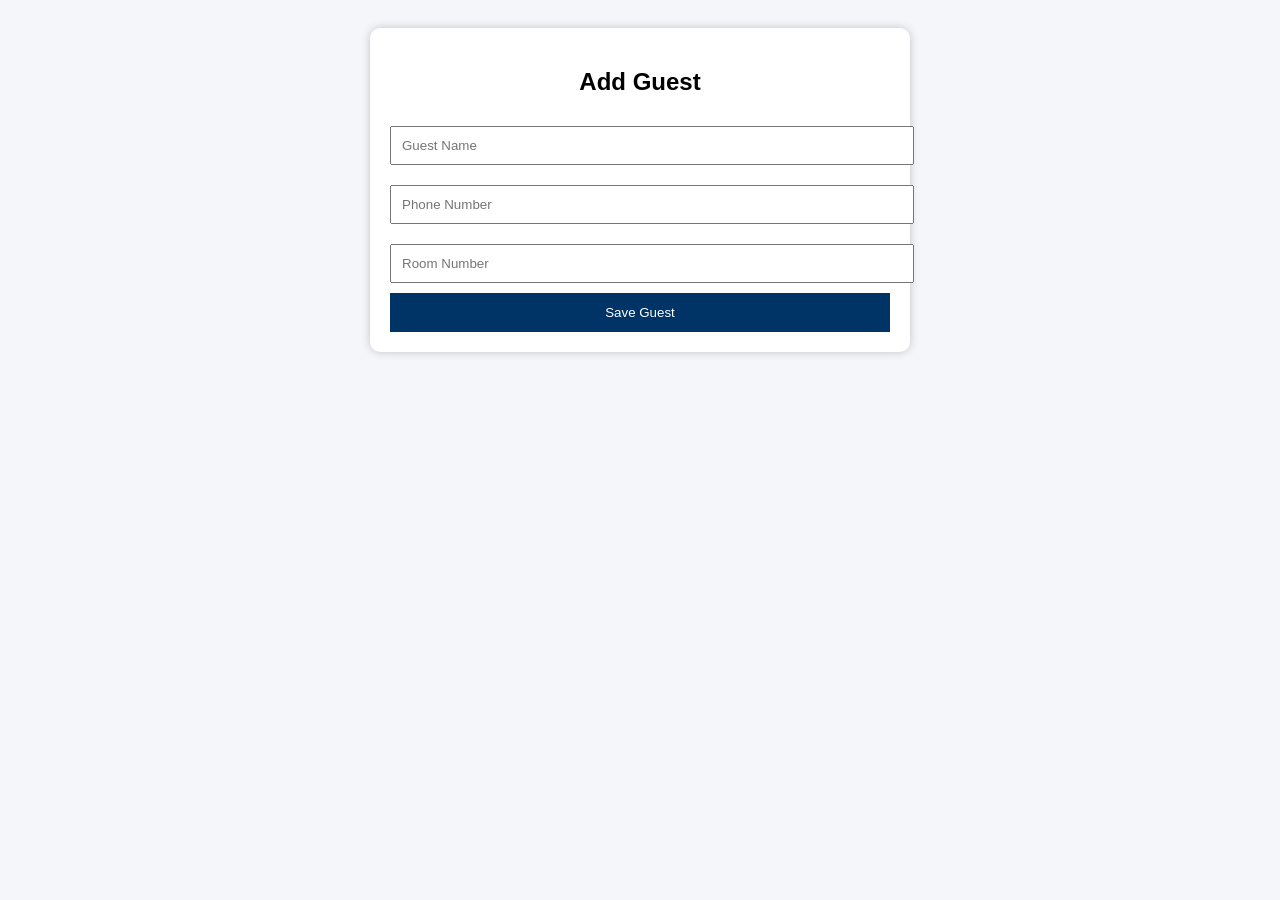
==== add-guest.html @ 11387197 "Initial GRMS Project" ====
<!DOCTYPE html>
<html>
<head>
<title>Add Guest</title>

<style>
body{
font-family:Arial;
background:#f4f6f9;
padding:20px;
}

.container{
max-width:500px;
margin:auto;
background:white;
padding:20px;
border-radius:10px;
box-shadow:0 0 10px rgba(0,0,0,0.2);
}

h2{
text-align:center;
margin-bottom:20px;
}

input{
width:100%;
padding:10px;
margin:10px 0;
}

button{
width:100%;
padding:12px;
background:#003366;
color:white;
border:none;
cursor:pointer;
}
</style>

</head>

<body>

<div class="container">

<h2>Add Guest</h2>

<input type="text" id="name" placeholder="Guest Name">

<input type="text" id="phone" placeholder="Phone Number">

<input type="number" id="room" placeholder="Room Number">

<button onclick="saveGuest()">
Save Guest
</button>

</div>

<script>

function saveGuest(){

let guest = {
name: document.getElementById("name").value,
phone: document.getElementById("phone").value,
room: document.getElementById("room").value
};

let guests =
JSON.parse(localStorage.getItem("guests")) || [];

guests.push(guest);

localStorage.setItem(
"guests",
JSON.stringify(guests)
);

alert("Guest Saved Successfully");

document.getElementById("name").value="";
document.getElementById("phone").value="";
document.getElementById("room").value="";

}

</script>

</body>
</html>
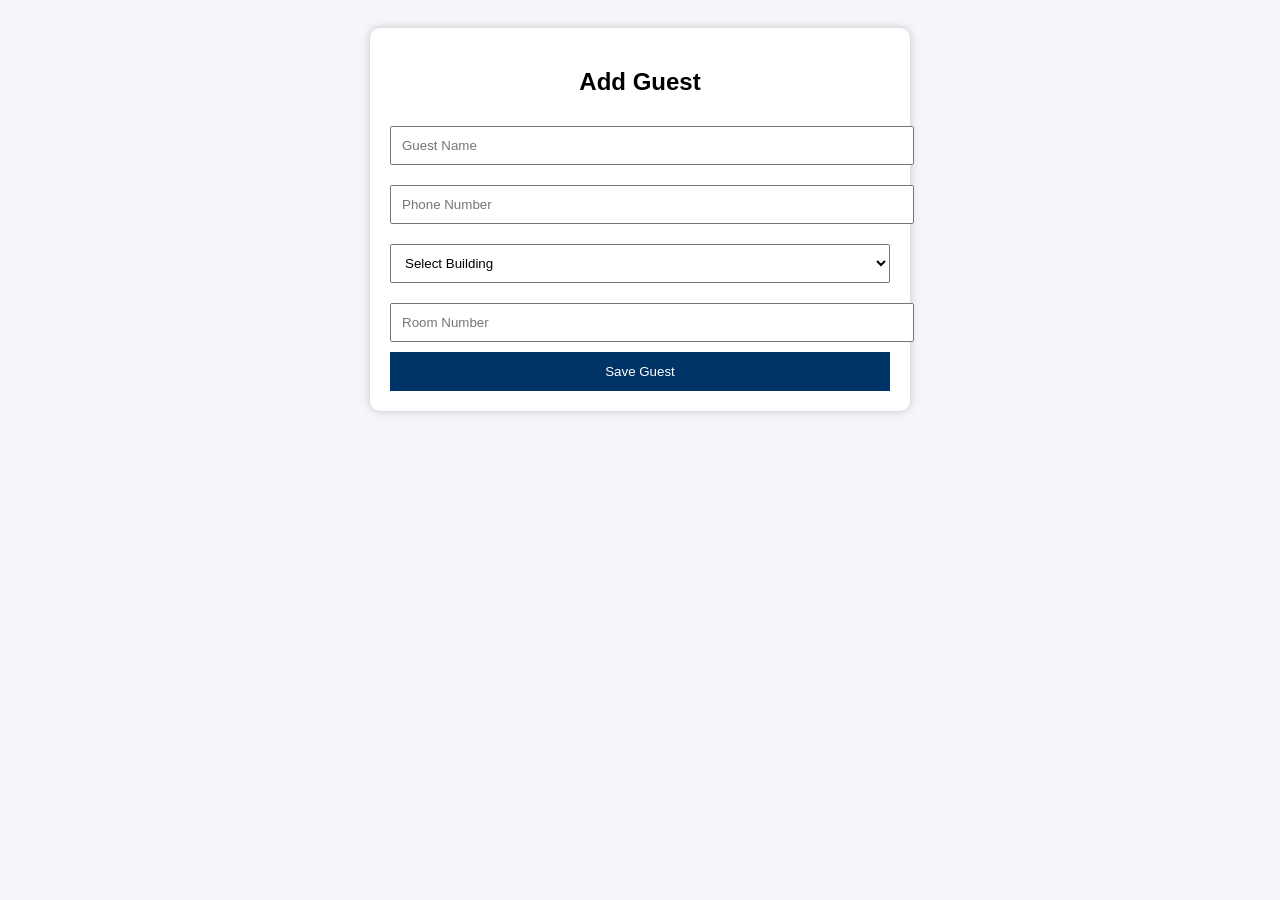
==== commit 316a4af1: "Updated GRMS project" ====
--- a/add-guest.html
+++ b/add-guest.html
@@ -24,7 +24,7 @@
 margin-bottom:20px;
 }
 
-input{
+input,select{
 width:100%;
 padding:10px;
 margin:10px 0;
@@ -52,6 +52,13 @@
 
 <input type="text" id="phone" placeholder="Phone Number">
 
+<select id="building">
+<option value="">Select Building</option>
+<option value="Royal Tower">Royal Tower</option>
+<option value="Green Residency">Green Residency</option>
+<option value="Sunrise Block">Sunrise Block</option>
+</select>
+
 <input type="number" id="room" placeholder="Room Number">
 
 <button onclick="saveGuest()">
@@ -67,6 +74,7 @@
 let guest = {
 name: document.getElementById("name").value,
 phone: document.getElementById("phone").value,
+building: document.getElementById("building").value,
 room: document.getElementById("room").value
 };
 
@@ -84,6 +92,7 @@
 
 document.getElementById("name").value="";
 document.getElementById("phone").value="";
+document.getElementById("building").value="";
 document.getElementById("room").value="";
 
 }
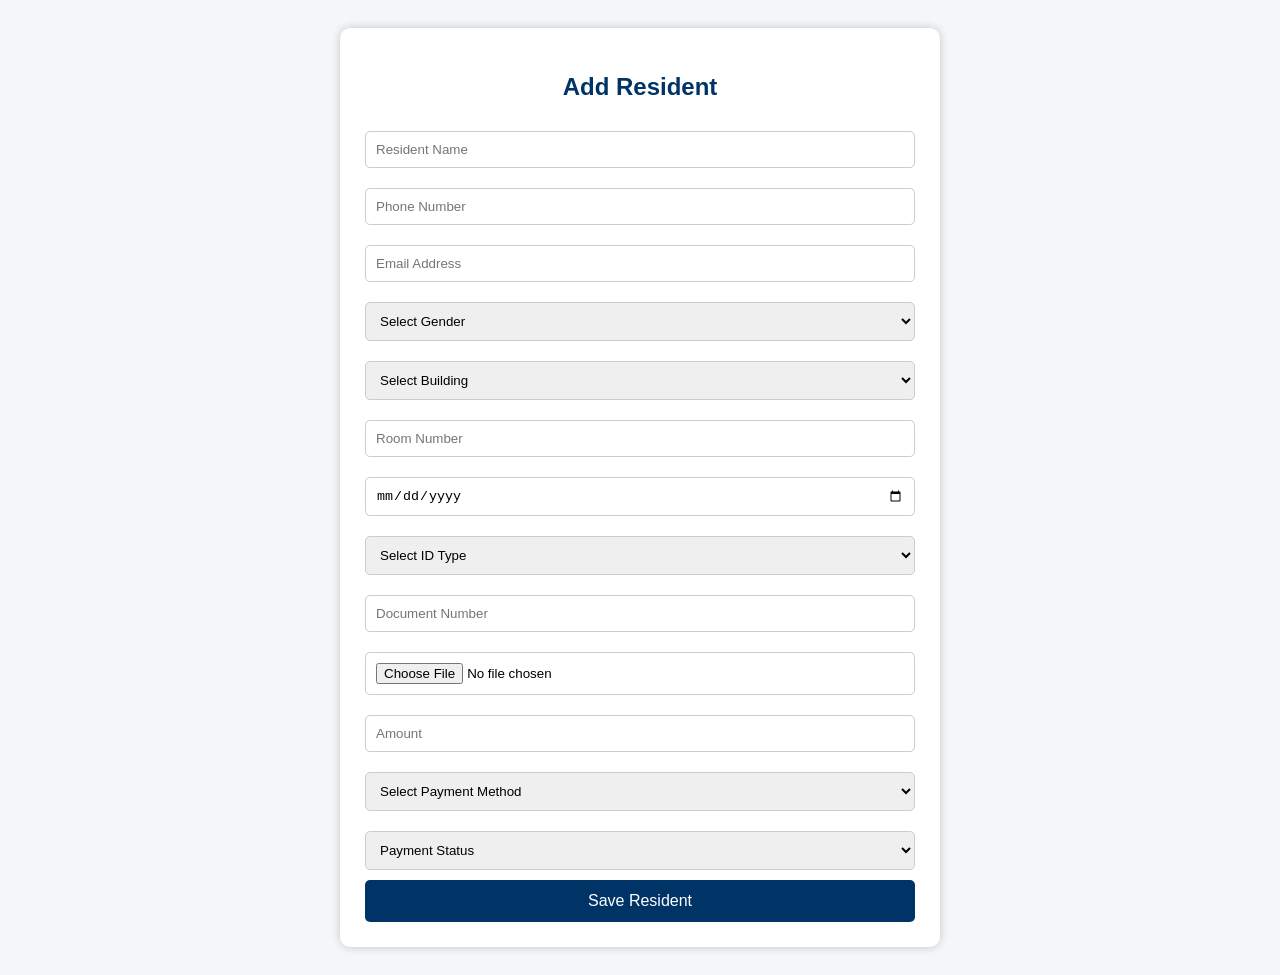
==== commit e2c207c5: "Major update in GRMS project" ====
--- a/add-guest.html
+++ b/add-guest.html
@@ -1,9 +1,10 @@
 <!DOCTYPE html>
 <html>
 <head>
-<title>Add Guest</title>
+<title>Add Resident</title>
 
 <style>
+
 body{
 font-family:Arial;
 background:#f4f6f9;
@@ -11,10 +12,10 @@
 }
 
 .container{
-max-width:500px;
+max-width:550px;
 margin:auto;
 background:white;
-padding:20px;
+padding:25px;
 border-radius:10px;
 box-shadow:0 0 10px rgba(0,0,0,0.2);
 }
@@ -22,12 +23,16 @@
 h2{
 text-align:center;
 margin-bottom:20px;
+color:#003366;
 }
 
 input,select{
 width:100%;
 padding:10px;
 margin:10px 0;
+border:1px solid #ccc;
+border-radius:5px;
+box-sizing:border-box;
 }
 
 button{
@@ -37,7 +42,14 @@
 color:white;
 border:none;
 cursor:pointer;
-}
+border-radius:5px;
+font-size:16px;
+}
+
+button:hover{
+background:#0055aa;
+}
+
 </style>
 
 </head>
@@ -46,11 +58,26 @@
 
 <div class="container">
 
-<h2>Add Guest</h2>
-
-<input type="text" id="name" placeholder="Guest Name">
-
-<input type="text" id="phone" placeholder="Phone Number">
+<h2>Add Resident</h2>
+
+<input type="text"
+id="name"
+placeholder="Resident Name">
+
+<input type="text"
+id="phone"
+placeholder="Phone Number">
+
+<input type="email"
+id="email"
+placeholder="Email Address">
+
+<select id="gender">
+<option value="">Select Gender</option>
+<option>Male</option>
+<option>Female</option>
+<option>Other</option>
+</select>
 
 <select id="building">
 <option value="">Select Building</option>
@@ -59,10 +86,48 @@
 <option value="Sunrise Block">Sunrise Block</option>
 </select>
 
-<input type="number" id="room" placeholder="Room Number">
+<input type="number"
+id="room"
+placeholder="Room Number">
+
+<input type="date"
+id="checkin">
+
+<select id="idType">
+<option value="">Select ID Type</option>
+<option>Aadhaar Card</option>
+<option>PAN Card</option>
+<option>Passport</option>
+<option>Driving Licence</option>
+</select>
+
+<input type="text"
+id="documentNo"
+placeholder="Document Number">
+
+<input type="file"
+id="documentFile">
+
+<input type="number"
+id="amount"
+placeholder="Amount">
+
+<select id="paymentMethod">
+<option value="">Select Payment Method</option>
+<option>Cash</option>
+<option>UPI</option>
+<option>Paytm</option>
+<option>Card</option>
+</select>
+
+<select id="paymentStatus">
+<option value="">Payment Status</option>
+<option>Paid</option>
+<option>Pending</option>
+</select>
 
 <button onclick="saveGuest()">
-Save Guest
+Save Resident
 </button>
 
 </div>
@@ -72,10 +137,46 @@
 function saveGuest(){
 
 let guest = {
-name: document.getElementById("name").value,
-phone: document.getElementById("phone").value,
-building: document.getElementById("building").value,
-room: document.getElementById("room").value
+
+name:
+document.getElementById("name").value,
+
+phone:
+document.getElementById("phone").value,
+
+email:
+document.getElementById("email").value,
+
+gender:
+document.getElementById("gender").value,
+
+building:
+document.getElementById("building").value,
+
+room:
+document.getElementById("room").value,
+
+checkin:
+document.getElementById("checkin").value,
+
+idType:
+document.getElementById("idType").value,
+
+documentNo:
+document.getElementById("documentNo").value,
+
+documentFile:
+document.getElementById("documentFile").value,
+
+amount:
+document.getElementById("amount").value,
+
+paymentMethod:
+document.getElementById("paymentMethod").value,
+
+paymentStatus:
+document.getElementById("paymentStatus").value
+
 };
 
 let guests =
@@ -88,12 +189,21 @@
 JSON.stringify(guests)
 );
 
-alert("Guest Saved Successfully");
+alert("Resident Saved Successfully");
 
 document.getElementById("name").value="";
 document.getElementById("phone").value="";
+document.getElementById("email").value="";
+document.getElementById("gender").value="";
 document.getElementById("building").value="";
 document.getElementById("room").value="";
+document.getElementById("checkin").value="";
+document.getElementById("idType").value="";
+document.getElementById("documentNo").value="";
+document.getElementById("documentFile").value="";
+document.getElementById("amount").value="";
+document.getElementById("paymentMethod").value="";
+document.getElementById("paymentStatus").value="";
 
 }
 
